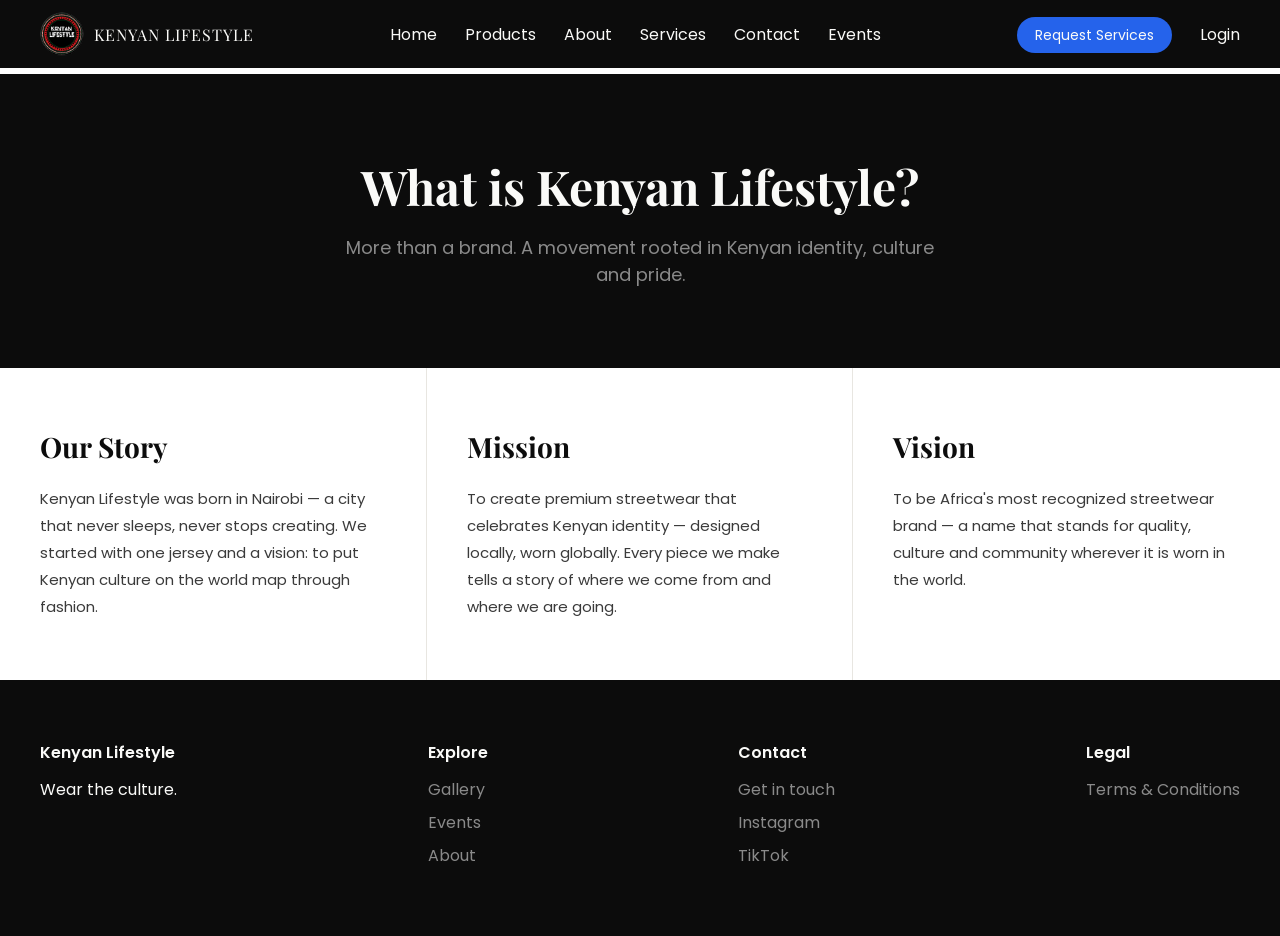
==== about.html @ 1fb6cecd "About page filled with details" ====
<!doctype html>
<html lang="en">
  <head>
    <meta charset="UTF-8" />
    <meta name="viewport" content="width=device-width, initial-scale=1.0" />
    <title>About | Kenyan Lifestyle</title>
    <link rel="preconnect" href="https://fonts.googleapis.com" />
    <link
      href="https://fonts.googleapis.com/css2?family=Playfair+Display:wght@500;600&family=Poppins:wght@400;500;600&display=swap"
      rel="stylesheet"
    />
    <link rel="stylesheet" href="css/style.css" />
    <link rel="stylesheet" href="css/about.css" />
  </head>
  <body>
    <nav class="site-nav">
      <a href="index.html" class="nav-logo">
        <img
          src="images/logo.png"
          alt="Kenyan Lifestyle"
          class="nav-logo-img"
        />
        <span class="nav-logo-text">KENYAN LIFESTYLE</span>
      </a>
      <button
        class="nav-toggle"
        id="navToggle"
        aria-label="Toggle menu"
        aria-expanded="false"
      >
        <span></span>
        <span></span>
        <span></span>
      </button>
      <ul class="nav-links" id="navLinks">
        <li><a href="index.html">Home</a></li>
        <li><a href="products.html">Products</a></li>
        <li><a href="about.html" class="active">About</a></li>
        <li><a href="services.html">Services</a></li>
        <li><a href="contact.html">Contact</a></li>
        <li><a href="events.html">Events</a></li>
      </ul>
      <ul class="nav-right">
        <li><a href="request.html" class="nav-cta">Request Services</a></li>
        <li><a href="login.html">Login</a></li>
      </ul>
    </nav>

    <main class="about-main">
      <section class="about-hero">
        <h1>What is Kenyan Lifestyle?</h1>
        <p>
          More than a brand. A movement rooted in Kenyan identity, culture and
          pride.
        </p>
      </section>

      <section class="about-grid">
        <div class="about-card">
          <h2>Our Story</h2>
          <p>
            Kenyan Lifestyle was born in Nairobi — a city that never sleeps,
            never stops creating. We started with one jersey and a vision: to
            put Kenyan culture on the world map through fashion.
          </p>
        </div>
        <div class="about-card">
          <h2>Mission</h2>
          <p>
            To create premium streetwear that celebrates Kenyan identity —
            designed locally, worn globally. Every piece we make tells a story
            of where we come from and where we are going.
          </p>
        </div>
        <div class="about-card">
          <h2>Vision</h2>
          <p>
            To be Africa's most recognized streetwear brand — a name that stands
            for quality, culture and community wherever it is worn in the world.
          </p>
        </div>
      </section>
    </main>

    <footer class="site-footer">
      <div class="footer-col">
        <p class="footer-heading">Kenyan Lifestyle</p>
        <p>Wear the culture.</p>
      </div>
      <div class="footer-col">
        <p class="footer-heading">Explore</p>
        <ul>
          <li><a href="gallery.html">Gallery</a></li>
          <li><a href="events.html">Events</a></li>
          <li><a href="about.html">About</a></li>
        </ul>
      </div>
      <div class="footer-col">
        <p class="footer-heading">Contact</p>
        <ul>
          <li><a href="contact.html">Get in touch</a></li>
          <li><a href="#">Instagram</a></li>
          <li><a href="#">TikTok</a></li>
        </ul>
      </div>
      <div class="footer-col">
        <p class="footer-heading">Legal</p>
        <ul>
          <li><a href="#">Terms &amp; Conditions</a></li>
        </ul>
      </div>
    </footer>
  </body>
</html>
---- css/style.css ----
* {
  margin: 0;
  padding: 0;
  box-sizing: border-box;
}

body {
  font-family: "Poppins", sans-serif;
}

/* navbar */
.site-nav {
  display: flex;
  align-items: center;
  justify-content: space-between;
  padding: 12px 40px;
  background-color: #0c0c0c;
  position: fixed;
  top: 0;
  width: 100%;
  z-index: 1000;
}

.nav-links,
.nav-right {
  display: flex;
  list-style: none;
  gap: 28px;
}

.nav-links a,
.nav-right a {
  text-decoration: none;
  color: #fafaf8;
}

.nav-cta {
  background-color: #2563eb;
  color: #fafaf8 !important;
  padding: 8px 18px;
  border-radius: 999px;
  font-size: 14px;
}

.site-footer {
  display: flex;
  justify-content: space-between;
  gap: 40px;
  padding: 60px 40px;
  background-color: #0c0c0c;
  color: #fafaf8;
}

.footer-heading {
  font-weight: 600;
  margin-bottom: 12px;
}

.site-footer ul {
  list-style: none;
}

.site-footer a {
  text-decoration: none;
  color: #8a8a8a;
  display: block;
  margin-bottom: 8px;
}

.site-footer a:hover {
  color: #fafaf8;
}

.nav-logo {
  text-decoration: none;
  color: #fafaf8;
  font-family: "Playfair Display", serif;
  font-size: 18px;
  letter-spacing: 1px;
}

.carousel {
  position: relative;
  height: 70vh;
  overflow: hidden;
}

.carousel-slide {
  position: absolute;
  top: 0;
  left: 0;
  width: 100%;
  height: 100%;
  background-size: cover;
  background-position: center;
  display: flex;
  align-items: center;
  justify-content: center;
  text-align: center;
  color: #fafaf8;
  opacity: 0;
  transition: opacity 0.6s ease;
}

.carousel-slide:nth-child(1) {
  background-image: url("../images/1.png");
}
.carousel-slide:nth-child(2) {
  background-image: url("../images/2.png");
}
.carousel-slide:nth-child(3) {
  background-image: url("../images/3.png");
}

.carousel-slide.active {
  opacity: 1;
}

.slide-text h2 {
  font-family: "Playfair Display", serif;
  font-size: 38px;
  margin-bottom: 10px;
}

.carousel-btn {
  position: absolute;
  top: 0;
  height: 100%;
  width: 15%;
  background: transparent;
  border: none;
  z-index: 2;
  cursor: pointer;
}

.prev {
  left: 0;
}
.next {
  right: 0;
}

.carousel-dots {
  position: absolute;
  bottom: 20px;
  left: 50%;
  transform: translateX(-50%);
  display: flex;
  gap: 8px;
  z-index: 2;
}

.dot {
  width: 10px;
  height: 10px;
  border-radius: 50%;
  background: rgba(255, 255, 255, 0.4);
  cursor: pointer;
}

.dot.active {
  background: #fafaf8;
}

.statement {
  text-align: center;
  padding: 80px 20px;
  background-color: #fafaf8;
}

.statement h1 {
  font-family: "Playfair Display", serif;
  font-size: 42px;
}

.statement p {
  color: #8a8a8a;
  margin-top: 10px;
}

.carousel-section {
  padding: 0;
  margin-top: 74px;
}

.nav-logo-img {
  height: 44px;
  width: 44px;
  border-radius: 50%;
  object-fit: cover;
}

.nav-logo {
  display: flex;
  align-items: center;
  gap: 10px;
}

.nav-logo-text {
  font-family: "Playfair Display", serif;
  font-size: 16px;
  color: #fafaf8;
  letter-spacing: 1px;
}

.nav-toggle {
  display: none;
  background: none;
  border: none;
}

.featured-products {
  padding: 80px 40px;
  background-color: #fafaf8;
}

.products-mosaic {
  display: grid;
  grid-template-columns: 1fr 1fr 1fr;
  grid-template-rows: 180px 180px;
  gap: 12px;
}

.mosaic-card {
  overflow: hidden;
  border-radius: 8px;
}

.mosaic-card img {
  width: 100%;
  height: 100%;
  object-fit: cover;
}

.mosaic-card.tall {
  grid-row: span 2;
}

.mosaic-card.wide {
  grid-column: span 2;
}

.view-all {
  text-align: center;
  margin-top: 40px;
}

.btn-outline {
  display: inline-block;
  border: 1.5px solid #0c0c0c;
  color: #0c0c0c;
  padding: 12px 32px;
  text-decoration: none;
  border-radius: 4px;
  font-weight: 500;
}
---- css/about.css ----
.about-main {
  margin-top: 74px;
}

.about-hero {
  padding: 80px 40px;
  background-color: #0c0c0c;
  color: #fafaf8;
  text-align: center;
}

.about-hero h1 {
  font-family: "Playfair Display", serif;
  font-size: 48px;
  margin-bottom: 16px;
}

.about-hero p {
  color: #8a8a8a;
  font-size: 18px;
  max-width: 600px;
  margin: 0 auto;
}

.about-grid {
  display: grid;
  grid-template-columns: repeat(3, 1fr);
  gap: 0;
}

.about-card {
  padding: 60px 40px;
  border-right: 0.5px solid #e8e6e1;
}

.about-card:last-child {
  border-right: none;
}

.about-card h2 {
  font-family: "Playfair Display", serif;
  font-size: 28px;
  margin-bottom: 20px;
  color: #0c0c0c;
}

.about-card p {
  color: #3a3a3a;
  line-height: 1.8;
  font-size: 15px;
}

body {
  display: flex;
  flex-direction: column;
  min-height: 100vh;
}

main {
  flex: 1;
}
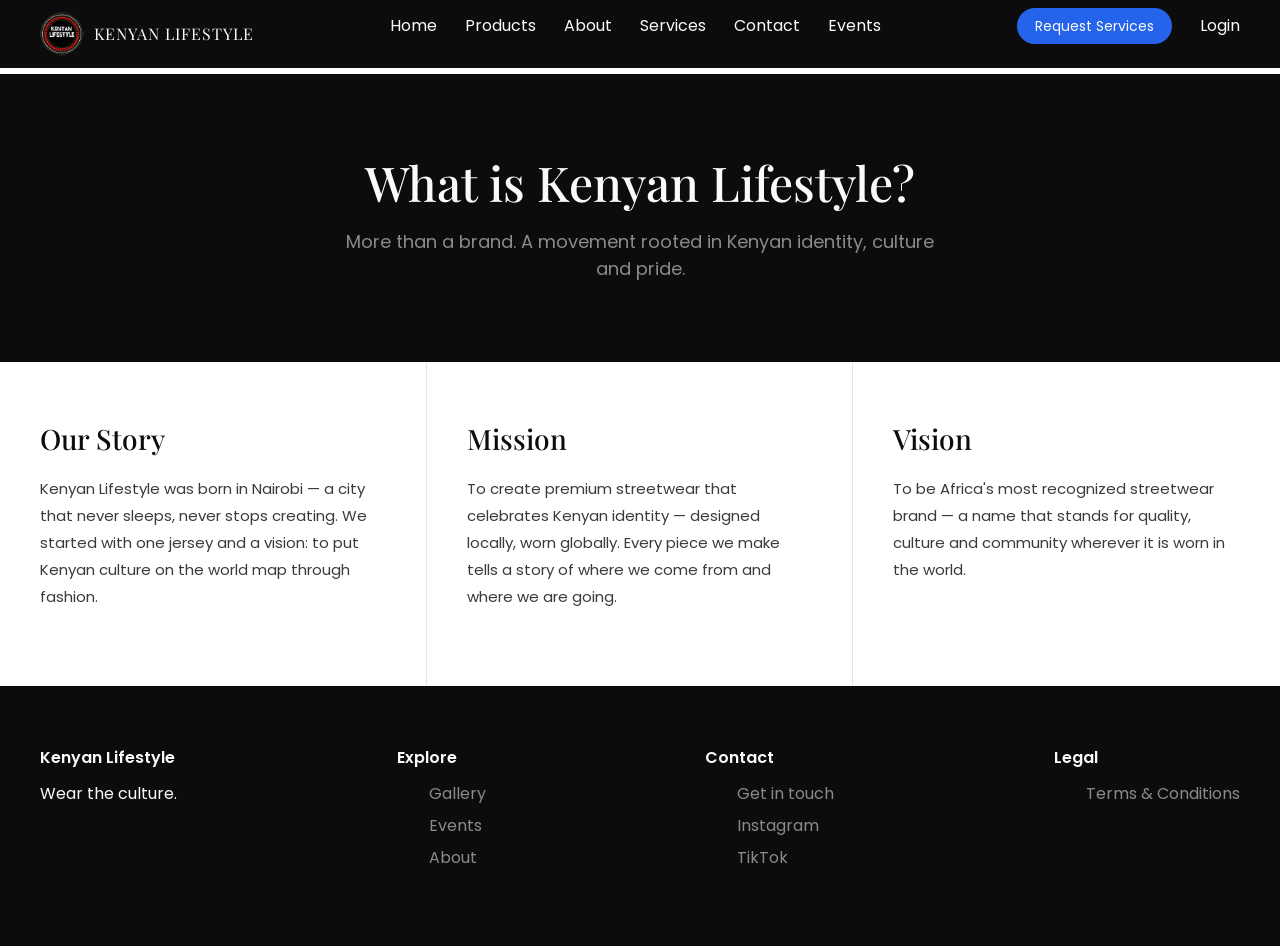
==== commit 1345303a: "Add Bootstrap CDN to about page" ====
--- a/about.html
+++ b/about.html
@@ -7,6 +7,10 @@
     <link rel="preconnect" href="https://fonts.googleapis.com" />
     <link
       href="https://fonts.googleapis.com/css2?family=Playfair+Display:wght@500;600&family=Poppins:wght@400;500;600&display=swap"
+      rel="stylesheet"
+    />
+    <link
+      href="https://cdn.jsdelivr.net/npm/bootstrap@5.3.3/dist/css/bootstrap.min.css"
       rel="stylesheet"
     />
     <link rel="stylesheet" href="css/style.css" />
@@ -110,5 +114,6 @@
         </ul>
       </div>
     </footer>
+    <script src="https://cdn.jsdelivr.net/npm/bootstrap@5.3.3/dist/js/bootstrap.bundle.min.js"></script>
   </body>
 </html>
